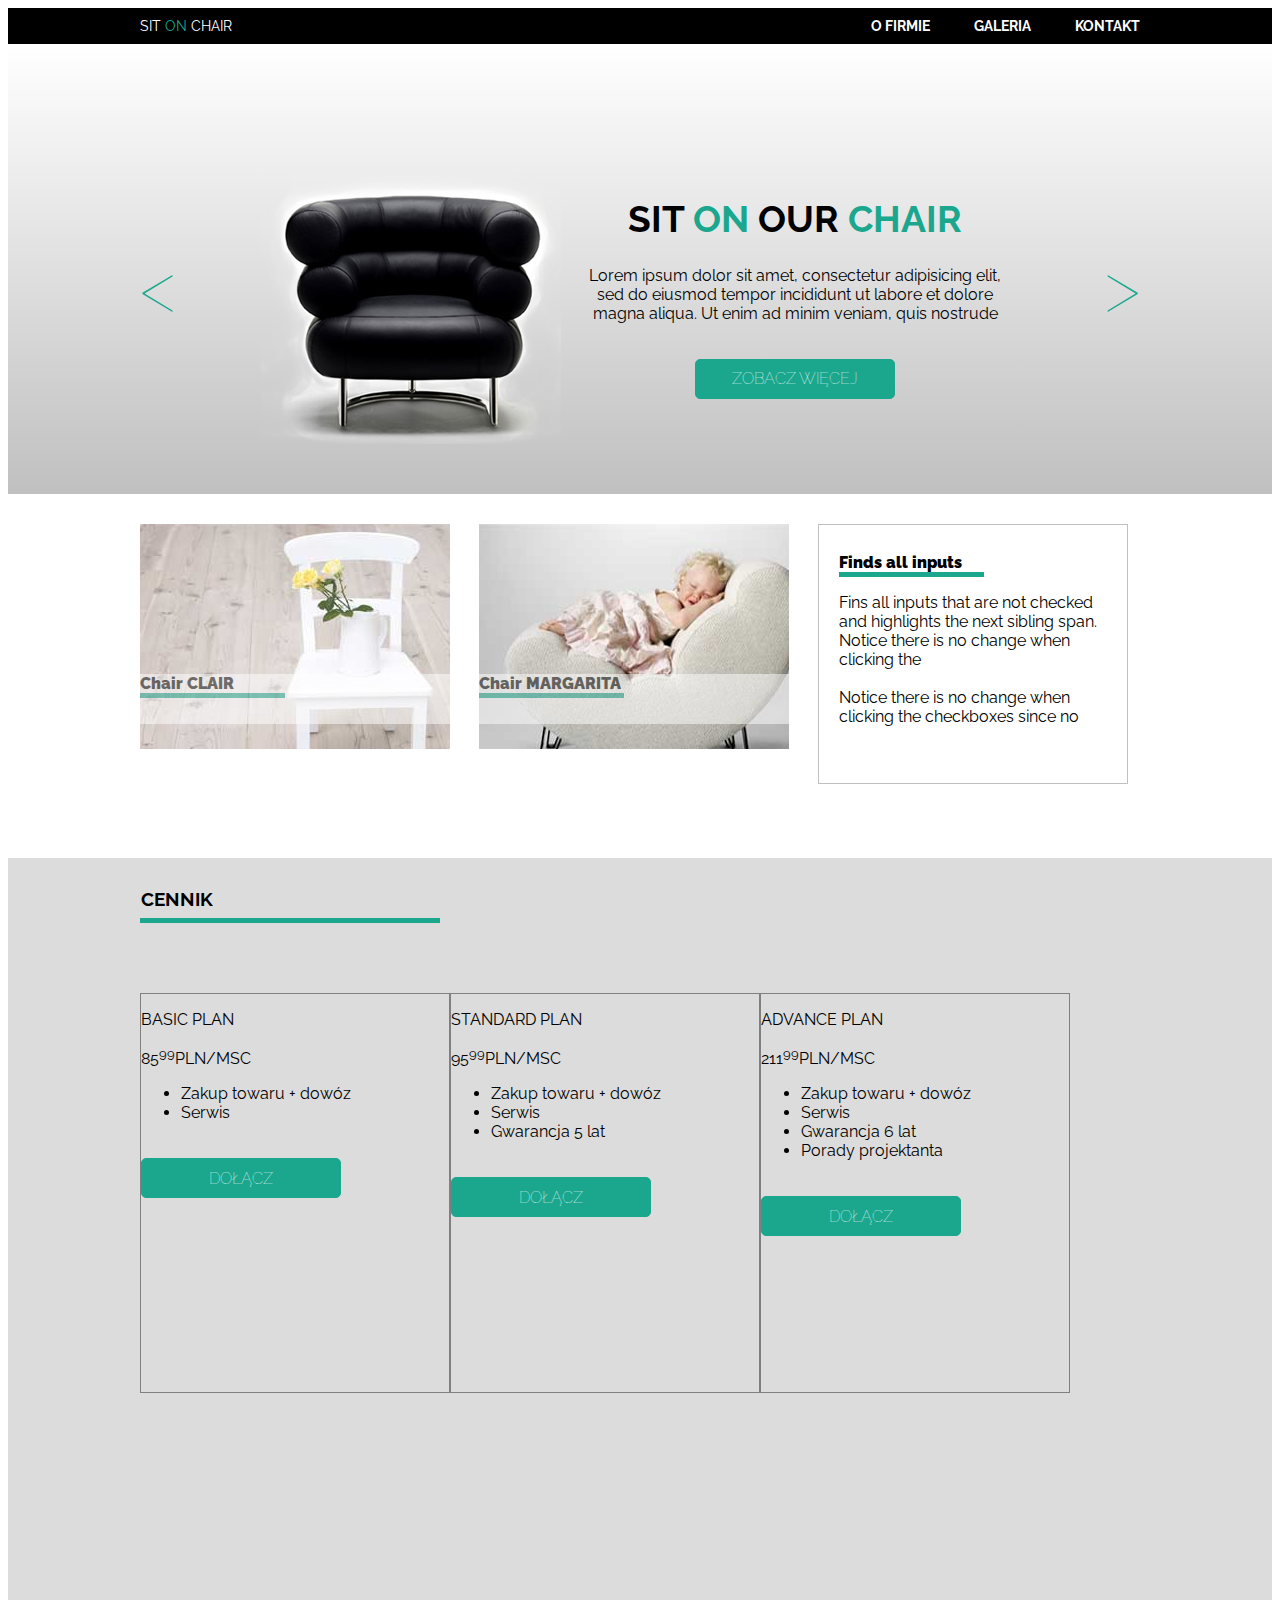
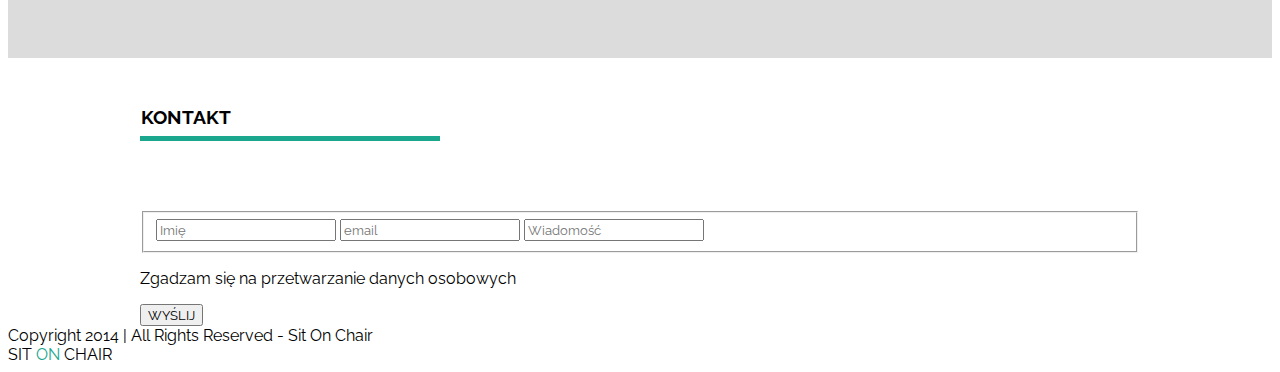
==== Sit_on_chair_template_OBOWIAZKOWE/index.html @ 3c5267e3 "polowa warsztatu" ====
<!DOCTYPE html>
<html lang="en">
<head>
  <title>SIT ON CHAIR</title>
  <meta charset="utf-8">
  <link rel="stylesheet" href="css/style.css">
  <link href="https://fonts.googleapis.com/css?family=Raleway" rel="stylesheet">
</head>
<body>
  <header>
    <div class="mainWidth">
      <div class="topLogo">SIT<span> ON</span> CHAIR</div>
      <nav class="menu">
        <div>O FIRMIE</div>
        <div>GALERIA</div>
        <div>KONTAKT</div>
    </div>
  </header>
  <section class="firstRow">
    <div class="mainWidth">
      <div id="leftArrow">&lt</div>
      <div id="blackChair"> </div>
      <div class="textBlock">
      <h1>SIT<span> ON</span> OUR<span> CHAIR</span></h1>
      <p>Lorem ipsum dolor sit amet, consectetur adipisicing elit, sed do eiusmod tempor incididunt ut labore et dolore magna aliqua. Ut enim ad minim veniam, quis nostrude</p>
      <button class="clicker">ZOBACZ WIĘCEJ</button>
      </div>
      <div class="rightArrow">&gt</div>
    </div>
  </section>
  <section class="secondRow">
    <div class="mainWidth">
      <div class="whiteChair">
        <div>
          <p>Chair CLAIR</p>
        </div>
      </div>
      <div class="child">
        <div>
          <p>Chair MARGARITA</p>
        </div>
      </div>
      <div class="textBox">
        <h2>Finds all inputs</h2>
        <p>Fins all inputs that are not checked and highlights the next sibling span. Notice there is no change when clicking the
        <br><br>
        Notice there is no change when clicking the checkboxes since no </p>
      </div>
    </div>
  </section>
  <section class="thirdRow">
    <div class="mainWidth">
      <h3>CENNIK</h3>
      <div class="plans">
        <div class="basic">
          <div class="topcircle">  </div>
          <p>BASIC PLAN</p>
          <div class="amount">85<sup>99</sup>PLN/MSC</div>
        <ul>
          <li>Zakup towaru + dowóz</li>
          <li>Serwis</li>
        </ul>
        <button class="clicker">DOŁĄCZ</button>
      </div>
    <div class="standard">
      <div class="topcircle">  </div>
      <p>STANDARD PLAN</p>
      <div class="amount">95<sup>99</sup>PLN/MSC</div>
    <ul>
      <li>Zakup towaru + dowóz</li>
      <li>Serwis</li>
      <li>Gwarancja 5 lat</li>
    </ul>
    <button class="clicker">DOŁĄCZ</button>
  </div>
  <div class="advance">
    <div class="topcircle">  </div>
    <p>ADVANCE PLAN</p>
    <div class="amount">211<sup>99</sup>PLN/MSC</div>
  <ul>
    <li>Zakup towaru + dowóz</li>
    <li>Serwis</li>
    <li>Gwarancja 6 lat</li>
    <li>Porady projektanta</li>
  </ul>
  <button class="clicker">DOŁĄCZ</button>
</div>
</div>
</div>
</section>
  <section class="fourthRow">
    <div class="mainWidth">
      <h3>KONTAKT</h3>
      <fieldset>
        <form>
          <input type="text" name="name" placeholder="Imię"/>
          <input type="text" name="email" placeholder="email"/>
          <input type="text"
          name="textarea" placeholder="Wiadomość"/>
        </form>
      </fieldset>
      <div class="redChair"> </div>
      <div class="form"> </div>
      <p>Zgadzam się na przetwarzanie danych osobowych</p>
      <button class="finalClick">WYŚLIJ</button>
    </div>
  </section>
  <footer>
    <div id="copy">Copyright 2014 | All Rights Reserved - Sit On Chair</div>
    <div id="icons">
      <div id="twitter"> </div>
      <div id="pinterest"> </div>
      <div id="vimeo"> </div>
      <div id="flicker"> </div>
    </div>
    <div id="bottomLogo">
      SIT<span> ON</span> CHAIR
    </div>
  </footer>
</body>
</html>
---- Sit_on_chair_template_OBOWIAZKOWE/css/style.css ----
*{
  font-family: "Raleway",Arial, Helvetica, sans-serif;
  box-sizing: border-box;
}
.mainWidth{
  width: 1000px;
  margin: 0 auto;
}
header{
  width: 100%;
  background-color: black;
  color: white;
  font-size: 14px;
}
.topLogo{
  display: inline-block;
  margin-top: 10px;
  margin-bottom: 10px;
}
span{
  color: rgb(26,167,142);
}
nav{
  float: right;
}
nav>div{
  display: inline-block;
  margin-top: 10px;
  margin-bottom: 10px;
  margin-left: 40px;
  font-weight: bolder;
}
nav::after{
  clear: both;
  content: '';
  display: block;
}
.firstRow{
  height: 450px;
  background: linear-gradient(white, silver);
}
#leftArrow{
  float: left;
  font-size: 4.5em;
  color: rgb(26,167,142);
  font-weight: lighter;
  margin-top: 20%;
}
#blackChair{
  background-image: url("../images/black_chair.png");
  height: 300px;
  background-repeat: no-repeat;
  width: 400px;
  display: inline-block;
  margin-top: 10%;
}
.textBlock{
  display: inline-block;
  width: 430px;
  height: 300px;
  text-align: center;
  vertical-align: 60px;
}
h1{
font-size: 2.3em;
}
.clicker{
  width: 200px;
  background-color: rgb(26,167,142);
  height: 40px;
  border: 1px solid rgb(26,167,142);
  border-radius: 5px;
  color: white;
  font-size: 1em;
  font-weight: lighter;
  margin-top: 20px;
}
.rightArrow{
  float: right;
  font-size: 4.5em;
  color: rgb(26,167,142);
  font-weight: lighter;
  margin-top: 20%;
}
.secondRow{
  height: 315px;
  background-color: white;
  margin-top: 30px;
}
.whiteChair{
  background-image: url("../images/box1_img.jpg");
  height: 300px;
  width: 31%;
  background-repeat: no-repeat;
  display: inline-block;
}
.whiteChair div{
  width: 100%;
  height: 50px;
  background-color: white;
  opacity: 0.5;
  margin-top:150px;
}
.whiteChair p{
  font-weight: 900;
  border-bottom: 5px solid rgb(26,167,142);
  width: 145px;
}
.child{
  background-image: url("../images/box2_img.jpg");
  height: 300px;
  width: 31%;
  background-repeat: no-repeat;
  display: inline-block;
  margin-left: 25px;
}
.child div{
  width: 100%;
  height: 50px;
  background-color: white;
  opacity: 0.5;
  margin-top: 150px;
}
.child p{
  font-weight: 900;
  border-bottom: 5px solid rgb(26,167,142);
  width: 145px;
}
.textBox{
  height: 260px;
  width: 31%;
  display: inline-block;
  border: 1px solid silver;
  margin-left: 25px;
  vertical-align: top;
  padding: 15px 15px 15px 20px;
}
.textBox h2{
  font-size: 1em;
  font-weight: 900;
  border-bottom: 5px solid rgb(26,167,142);
  width: 145px;
}
.thirdRow{
  width: 100%;
  background-color: rgba(80, 80, 80, 0.2);
  height: 800px;
}
h3{
  width: 30%;;
  border-bottom: 5px solid rgb(26,167,142);
  height: 30px;
  padding: 30px 1px;
  margin-bottom: 70px;
}
.basic{
  display: inline-block;
  float: left;
  height: 400px;
  width: 31%;
  border: 1px solid grey;
  margin: 0;
}
.standard{
  float: left;
  height: 400px;
  width: 31%;
  border: 1px solid grey;
  margin: 0;
}
.advance{
  float: left;
  height: 400px;
  width: 31%;
  border: 1px solid grey;
  margin: 0;
}
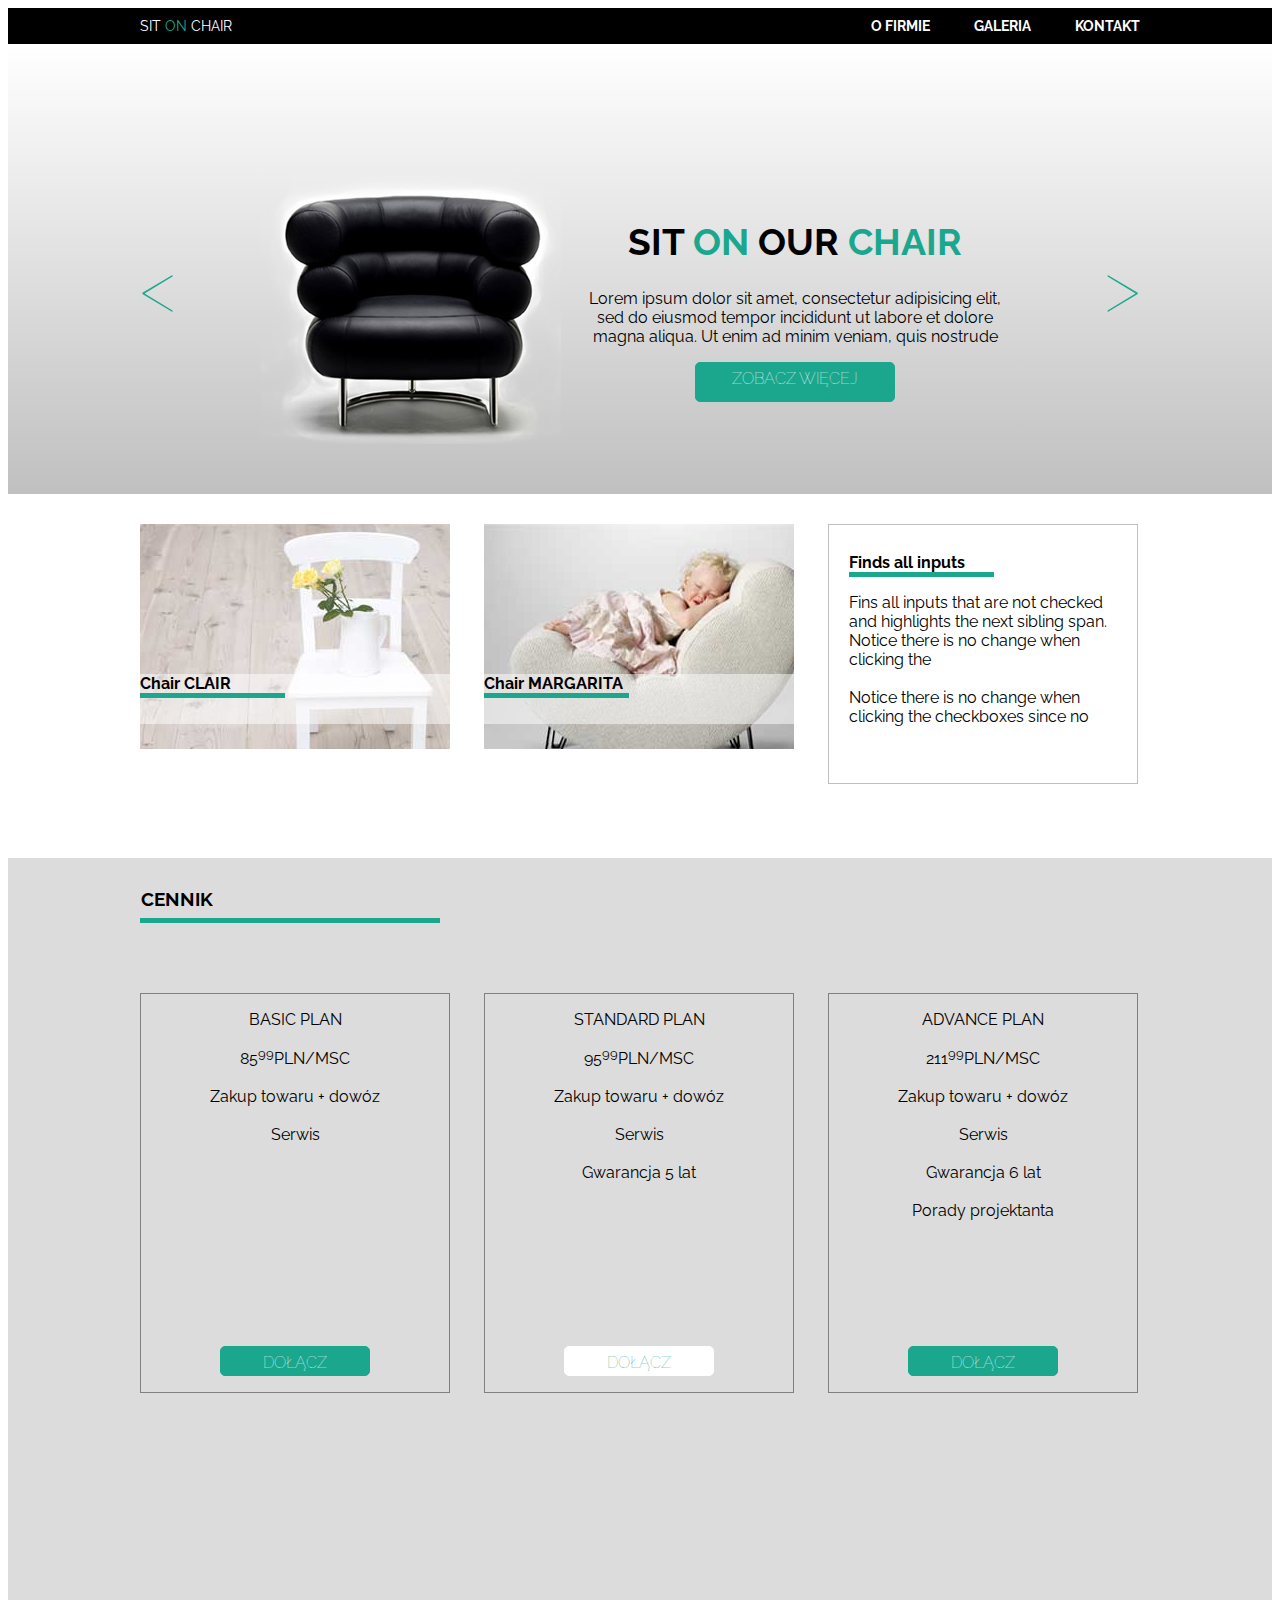
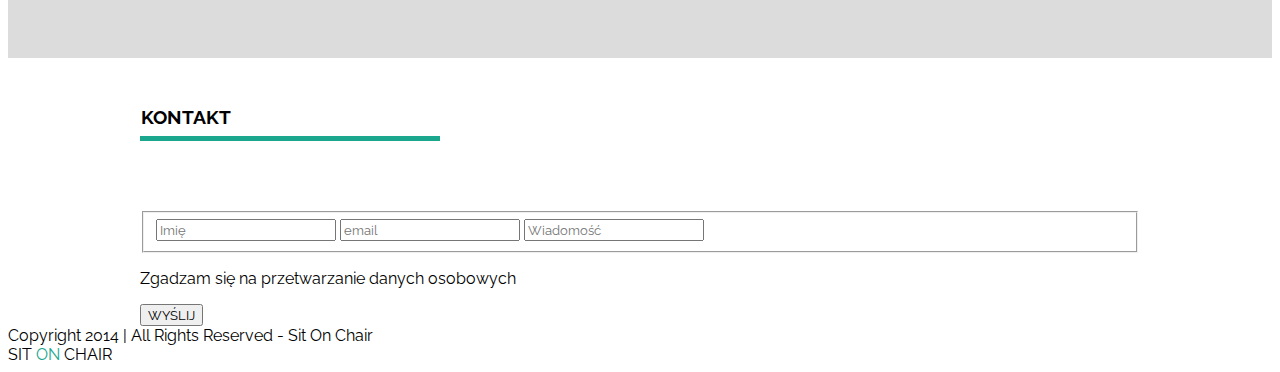
==== commit 2366c438: "styluje plany cennika" ====
--- a/Sit_on_chair_template_OBOWIAZKOWE/index.html
+++ b/Sit_on_chair_template_OBOWIAZKOWE/index.html
@@ -4,7 +4,7 @@
   <title>SIT ON CHAIR</title>
   <meta charset="utf-8">
   <link rel="stylesheet" href="css/style.css">
-  <link href="https://fonts.googleapis.com/css?family=Raleway" rel="stylesheet">
+  <link href="https://fonts.googleapis.com/css?family=Open+Sans:300,300i,400,400i,600,600i,700,700i,800,800i|Raleway:100,100i,200,200i,300,300i,400,400i,500,500i,600,600i,700,700i,800,800i,900,900i&amp;subset=latin-ext" rel="stylesheet">
 </head>
 <body>
   <header>
@@ -23,7 +23,7 @@
       <div class="textBlock">
       <h1>SIT<span> ON</span> OUR<span> CHAIR</span></h1>
       <p>Lorem ipsum dolor sit amet, consectetur adipisicing elit, sed do eiusmod tempor incididunt ut labore et dolore magna aliqua. Ut enim ad minim veniam, quis nostrude</p>
-      <button class="clicker">ZOBACZ WIĘCEJ</button>
+      <div class="clicker">ZOBACZ WIĘCEJ</div>
       </div>
       <div class="rightArrow">&gt</div>
     </div>
@@ -60,7 +60,7 @@
           <li>Zakup towaru + dowóz</li>
           <li>Serwis</li>
         </ul>
-        <button class="clicker">DOŁĄCZ</button>
+        <div class="clicker2">DOŁĄCZ</div>
       </div>
     <div class="standard">
       <div class="topcircle">  </div>
@@ -71,7 +71,7 @@
       <li>Serwis</li>
       <li>Gwarancja 5 lat</li>
     </ul>
-    <button class="clicker">DOŁĄCZ</button>
+    <div class="clicker3">DOŁĄCZ</div>
   </div>
   <div class="advance">
     <div class="topcircle">  </div>
@@ -83,7 +83,7 @@
     <li>Gwarancja 6 lat</li>
     <li>Porady projektanta</li>
   </ul>
-  <button class="clicker">DOŁĄCZ</button>
+  <div class="clicker2">DOŁĄCZ</div>
 </div>
 </div>
 </div>
--- a/Sit_on_chair_template_OBOWIAZKOWE/css/style.css
+++ b/Sit_on_chair_template_OBOWIAZKOWE/css/style.css
@@ -73,7 +73,8 @@
   color: white;
   font-size: 1em;
   font-weight: lighter;
-  margin-top: 20px;
+  margin: auto;
+  line-height: 2em;
 }
 .rightArrow{
   float: right;
@@ -93,16 +94,16 @@
   width: 31%;
   background-repeat: no-repeat;
   display: inline-block;
+  vertical-align: top;
 }
 .whiteChair div{
   width: 100%;
   height: 50px;
-  background-color: white;
-  opacity: 0.5;
+  background-color: rgba(255, 255, 255, 0.5);
   margin-top:150px;
 }
 .whiteChair p{
-  font-weight: 900;
+  font-weight: 700;
   border-bottom: 5px solid rgb(26,167,142);
   width: 145px;
 }
@@ -112,17 +113,16 @@
   width: 31%;
   background-repeat: no-repeat;
   display: inline-block;
-  margin-left: 25px;
+  margin-left: 3%;
 }
 .child div{
   width: 100%;
   height: 50px;
-  background-color: white;
-  opacity: 0.5;
+  background-color: rgba(255, 255, 255, 0.5);
   margin-top: 150px;
 }
 .child p{
-  font-weight: 900;
+  font-weight: 700;
   border-bottom: 5px solid rgb(26,167,142);
   width: 145px;
 }
@@ -131,13 +131,13 @@
   width: 31%;
   display: inline-block;
   border: 1px solid silver;
-  margin-left: 25px;
+  margin-left: 3%;
   vertical-align: top;
   padding: 15px 15px 15px 20px;
 }
 .textBox h2{
   font-size: 1em;
-  font-weight: 900;
+  font-weight: 700;
   border-bottom: 5px solid rgb(26,167,142);
   width: 145px;
 }
@@ -153,25 +153,67 @@
   padding: 30px 1px;
   margin-bottom: 70px;
 }
+ul{
+  padding-left: 0;
+
+}
+ul, li{
+  list-style: none;
+  text-align: center;
+  height: 19px;
+  margin-top: 19px;
+  margin-bottom: 19px;
+}
 .basic{
   display: inline-block;
-  float: left;
   height: 400px;
   width: 31%;
   border: 1px solid grey;
-  margin: 0;
+  margin-right: 3%;
+  text-align: center;
 }
 .standard{
-  float: left;
+  display: inline-block;
   height: 400px;
   width: 31%;
   border: 1px solid grey;
-  margin: 0;
+  vertical-align: top;
+  margin-right: 3%;
+  text-align: center;
 }
 .advance{
-  float: left;
+  display: inline-block;
   height: 400px;
   width: 31%;
   border: 1px solid grey;
-  margin: 0;
-}
+  vertical-align: top;
+  text-align: center;
+}
+.clicker2{
+  width: 150px;
+  background-color: rgb(26,167,142);
+  height: 30px;
+  border: 1px solid rgb(26,167,142);
+  border-radius: 5px;
+  color: white;
+  font-size: 1em;
+  font-weight: lighter;
+  line-height: 2em;
+  margin-left: auto;
+  margin-right: auto;
+  margin-top: 240px;
+}
+.clicker3{
+  width: 150px;
+  background-color: white;
+  height: 30px;
+  border: 1px solid white;
+  border-radius: 5px;
+  color: rgb(26,167,142);
+  font-size: 1em;
+  font-weight: lighter;
+  line-height: 2em;
+  margin-left: auto;
+  margin-right: auto;
+  margin-top: 240px;
+}
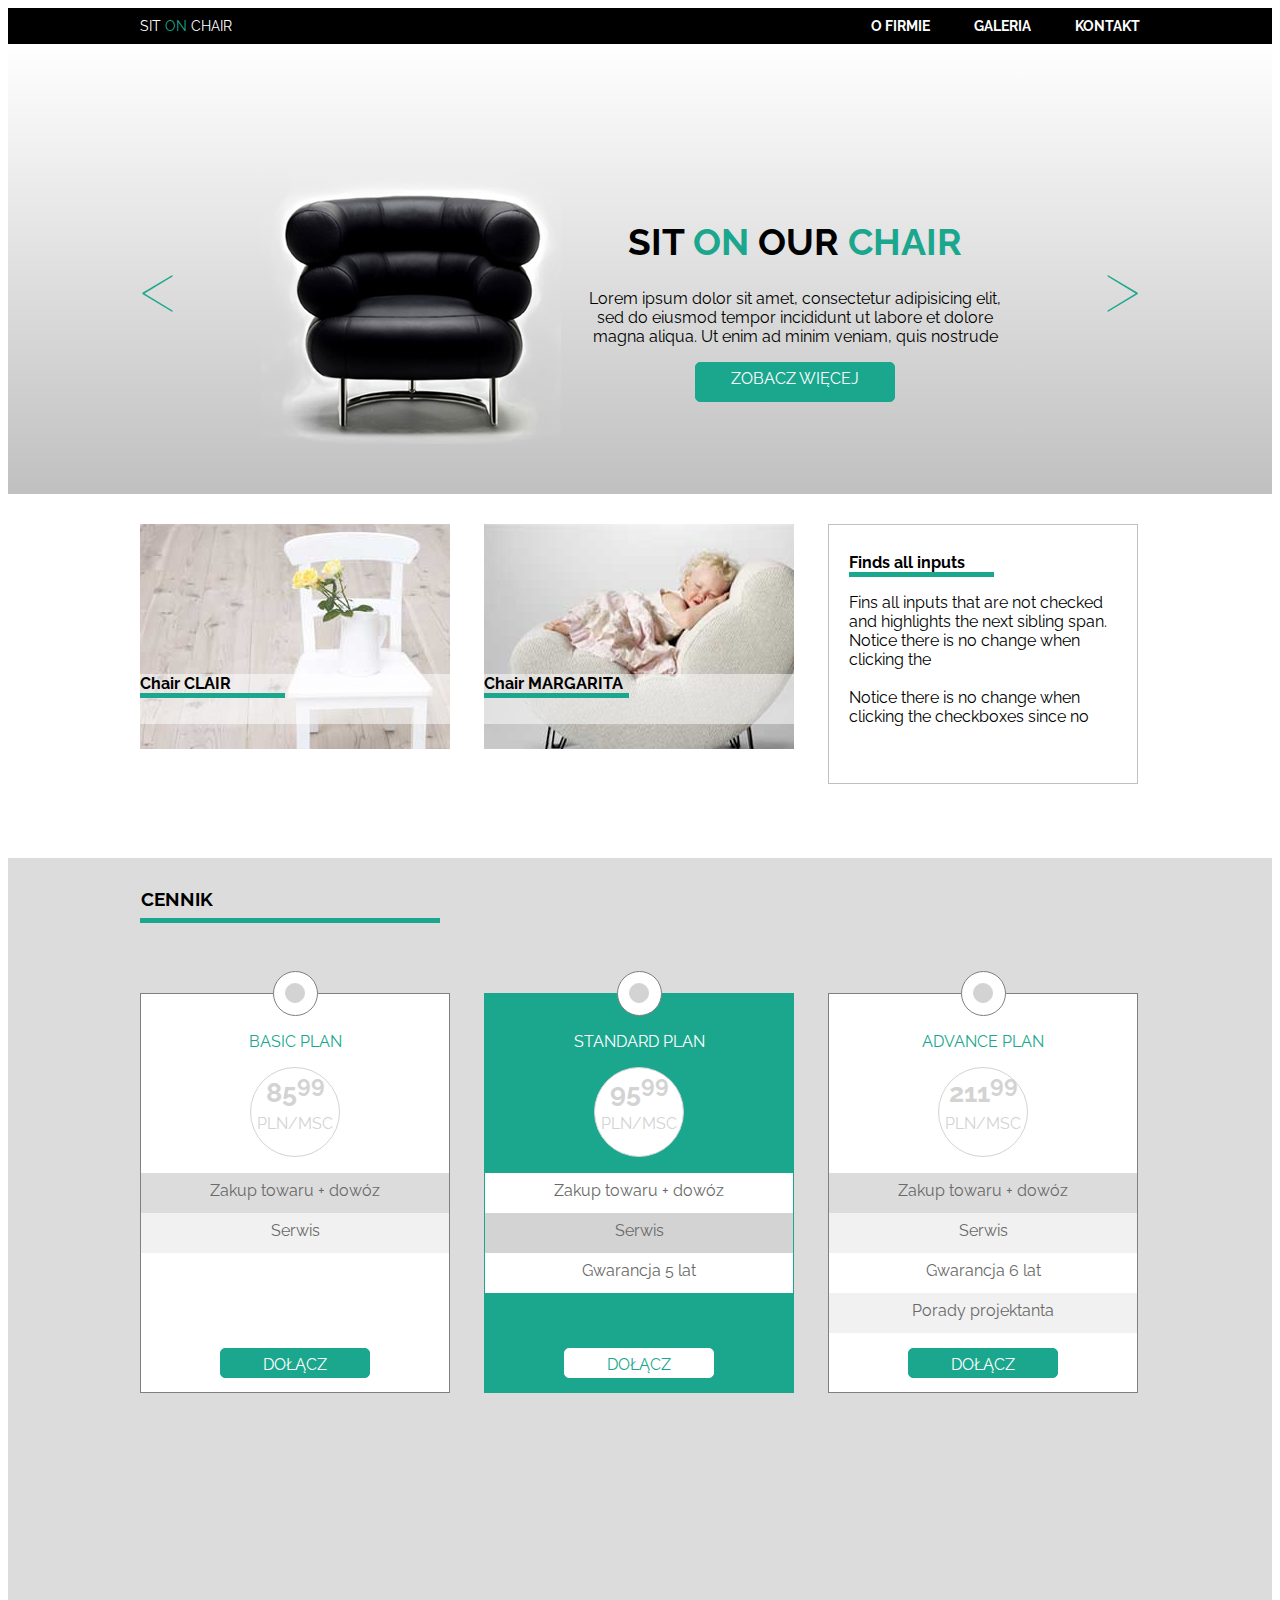
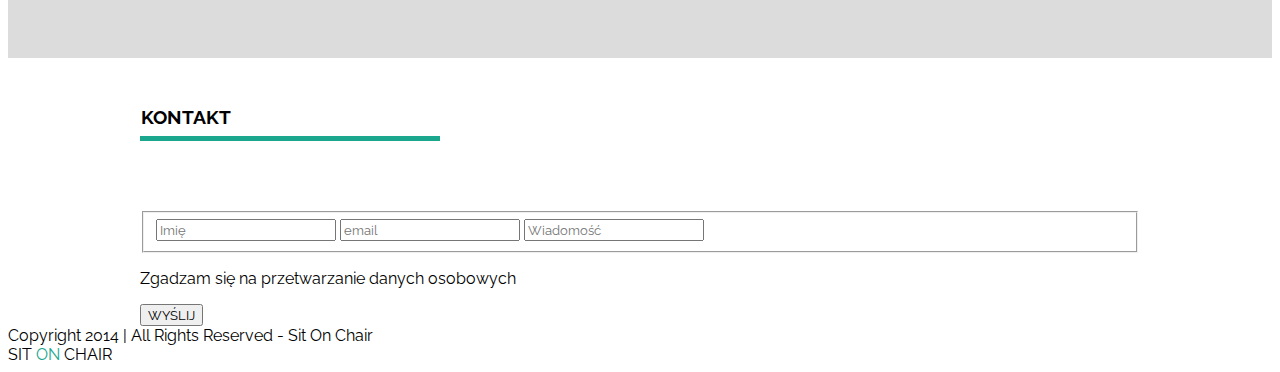
==== commit 66c10a0a: "skonczylem cennik" ====
--- a/Sit_on_chair_template_OBOWIAZKOWE/index.html
+++ b/Sit_on_chair_template_OBOWIAZKOWE/index.html
@@ -53,9 +53,9 @@
       <h3>CENNIK</h3>
       <div class="plans">
         <div class="basic">
-          <div class="topcircle">  </div>
+          <div class="topcircle"><p> </p></div>
           <p>BASIC PLAN</p>
-          <div class="amount">85<sup>99</sup>PLN/MSC</div>
+          <div class="amount">85<sup>99</sup><br>PLN/MSC</div>
         <ul>
           <li>Zakup towaru + dowóz</li>
           <li>Serwis</li>
@@ -63,9 +63,9 @@
         <div class="clicker2">DOŁĄCZ</div>
       </div>
     <div class="standard">
-      <div class="topcircle">  </div>
+      <div class="topcircle"><p> </p></div>
       <p>STANDARD PLAN</p>
-      <div class="amount">95<sup>99</sup>PLN/MSC</div>
+      <div class="amount">95<sup>99</sup><br>PLN/MSC</div>
     <ul>
       <li>Zakup towaru + dowóz</li>
       <li>Serwis</li>
@@ -74,9 +74,9 @@
     <div class="clicker3">DOŁĄCZ</div>
   </div>
   <div class="advance">
-    <div class="topcircle">  </div>
+    <div class="topcircle"><p> </p></div>
     <p>ADVANCE PLAN</p>
-    <div class="amount">211<sup>99</sup>PLN/MSC</div>
+    <div class="amount">211<sup>99</sup><br>PLN/MSC</div>
   <ul>
     <li>Zakup towaru + dowóz</li>
     <li>Serwis</li>
--- a/Sit_on_chair_template_OBOWIAZKOWE/css/style.css
+++ b/Sit_on_chair_template_OBOWIAZKOWE/css/style.css
@@ -72,7 +72,7 @@
   border-radius: 5px;
   color: white;
   font-size: 1em;
-  font-weight: lighter;
+  font-weight: normal;
   margin: auto;
   line-height: 2em;
 }
@@ -160,9 +160,23 @@
 ul, li{
   list-style: none;
   text-align: center;
-  height: 19px;
-  margin-top: 19px;
-  margin-bottom: 19px;
+  height: 40px;
+  line-height: 2.2em;
+}
+ul, li:first-child{
+  background-color: rgb(220, 220, 220);
+}
+ul, li:nth-child(2n+2){
+  background-color: rgba(220, 220, 220, 0.4);
+}
+.basic p{
+  color: rgb(26,167,142);
+}
+.standard p{
+  color: rgb(255,255,255);
+}
+.advance p{
+  color: rgb(26,167,142);
 }
 .basic{
   display: inline-block;
@@ -171,23 +185,35 @@
   border: 1px solid grey;
   margin-right: 3%;
   text-align: center;
+  background-color: rgb(255,255,255);
+  color: rgb(105, 105, 105);
 }
 .standard{
   display: inline-block;
   height: 400px;
   width: 31%;
+  border: 1px solid rgb(26,167,142);
+  vertical-align: top;
+  margin-right: 3%;
+  text-align: center;
+  background-color: rgb(26,167,142);
+  color: rgb(105, 105, 105);
+}
+.standard li:nth-last-child(2n+1){
+  background-color: rgb(255, 255, 255);
+}
+.standard li:nth-child(2n){
+  background-color: rgb(211, 211, 211);
+}
+.advance{
+  display: inline-block;
+  height: 400px;
+  width: 31%;
   border: 1px solid grey;
   vertical-align: top;
-  margin-right: 3%;
-  text-align: center;
-}
-.advance{
-  display: inline-block;
-  height: 400px;
-  width: 31%;
-  border: 1px solid grey;
-  vertical-align: top;
-  text-align: center;
+  text-align: center;
+  background-color: rgb(255,255, 255);
+    color: rgb(105, 105, 105);
 }
 .clicker2{
   width: 150px;
@@ -197,11 +223,11 @@
   border-radius: 5px;
   color: white;
   font-size: 1em;
-  font-weight: lighter;
-  line-height: 2em;
-  margin-left: auto;
-  margin-right: auto;
-  margin-top: 240px;
+  font-weight: normal;
+  line-height: 2em;
+  margin-left: auto;
+  margin-right: auto;
+  margin-top: 135px;
 }
 .clicker3{
   width: 150px;
@@ -211,9 +237,43 @@
   border-radius: 5px;
   color: rgb(26,167,142);
   font-size: 1em;
-  font-weight: lighter;
-  line-height: 2em;
-  margin-left: auto;
-  margin-right: auto;
-  margin-top: 240px;
-}
+  font-weight: normal;
+  line-height: 2em;
+  margin-left: auto;
+  margin-right: auto;
+  margin-top: 135px;
+}
+.topcircle{
+  width: 45px;
+  height: 45px;
+  background-color: white;
+  border: 1px solid grey;
+  border-radius: 50%;
+  margin-left: auto;
+  margin-right: auto;
+  margin-top: -22.5px;
+}
+.topcircle p{
+  width: 20px;
+  height: 20px;
+  border: 1px solid lightgrey;
+  border-radius: 50%;
+  background-color: lightgrey;
+  margin: auto;
+  margin-top: 11px;
+}
+.amount{
+  margin-left: auto;
+  margin-right: auto;
+  line-height: 2em;
+  width: 90px;
+  height: 90px;
+  background-color: white;
+  border: 1px solid lightgrey;
+  border-radius: 50%;
+  color: lightgrey;
+}
+.amount::first-line{
+  font-size: 1.7em;
+  font-weight: bold;
+}
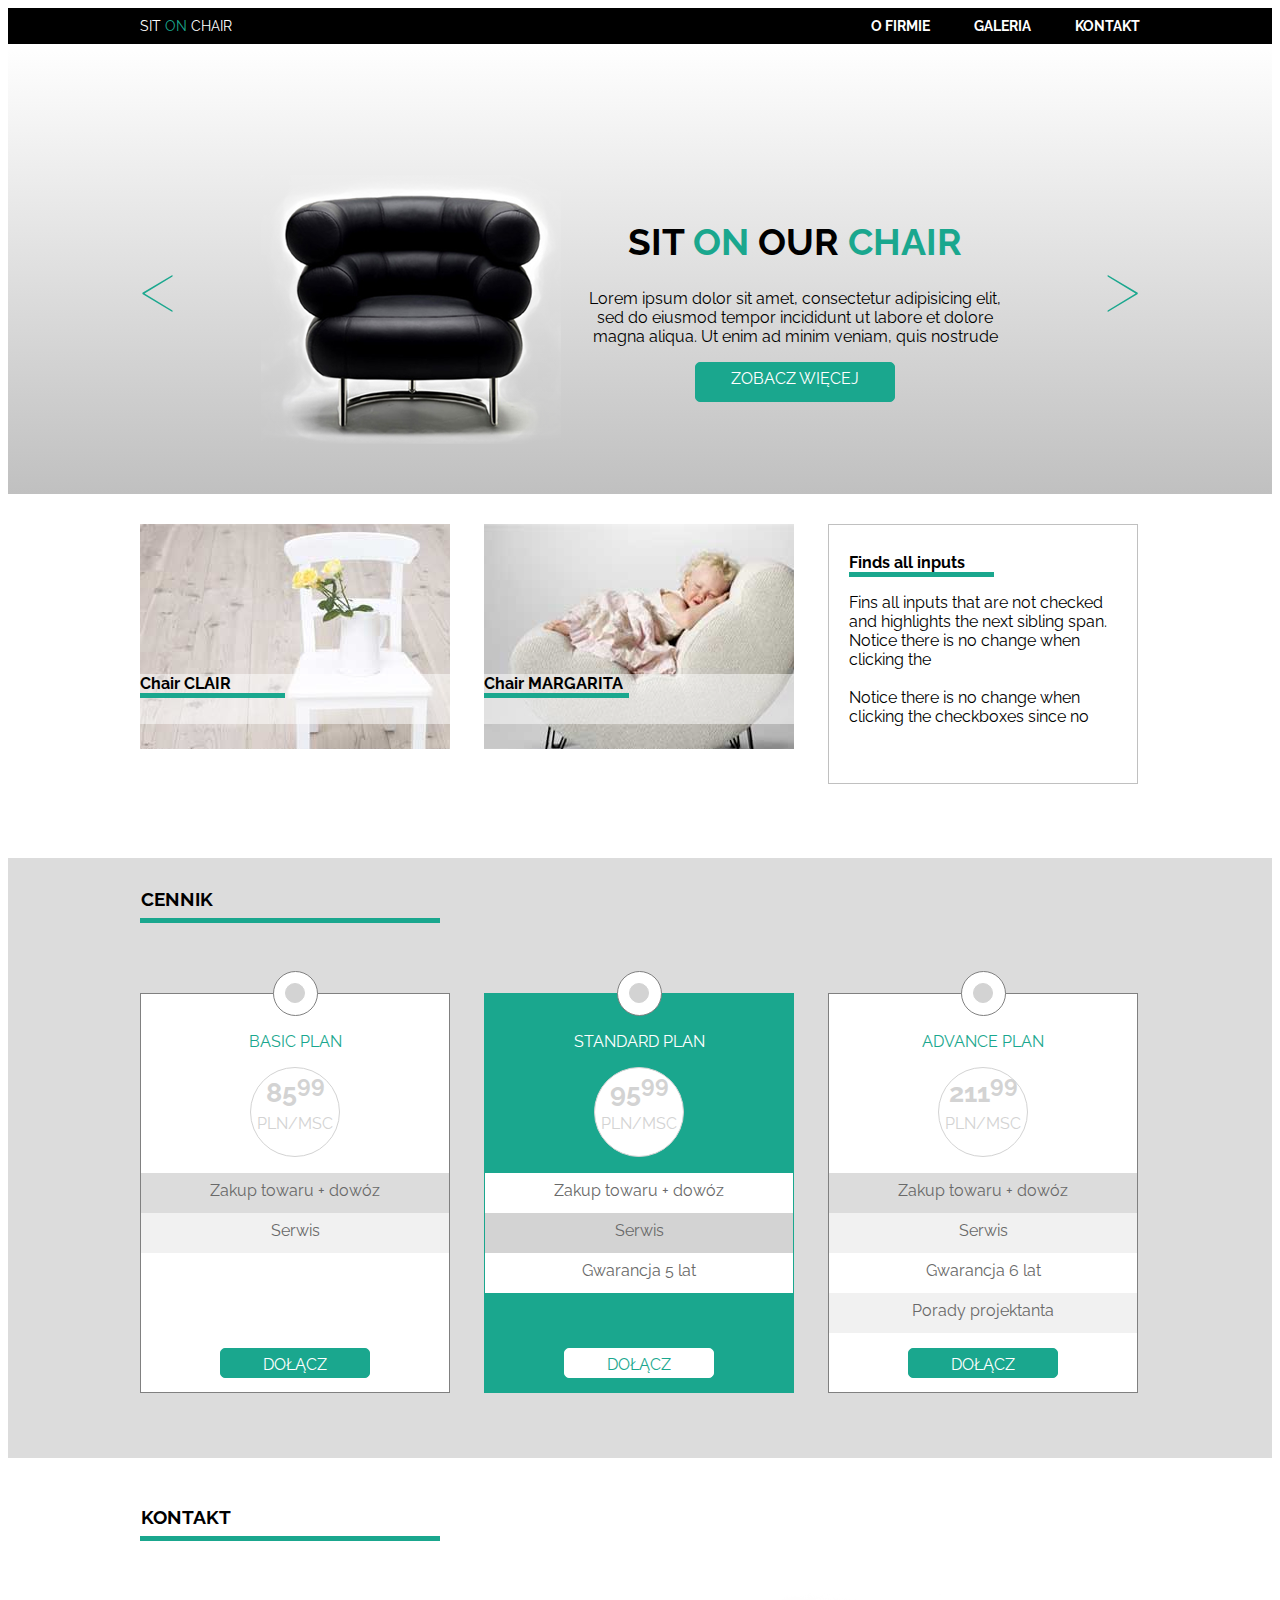
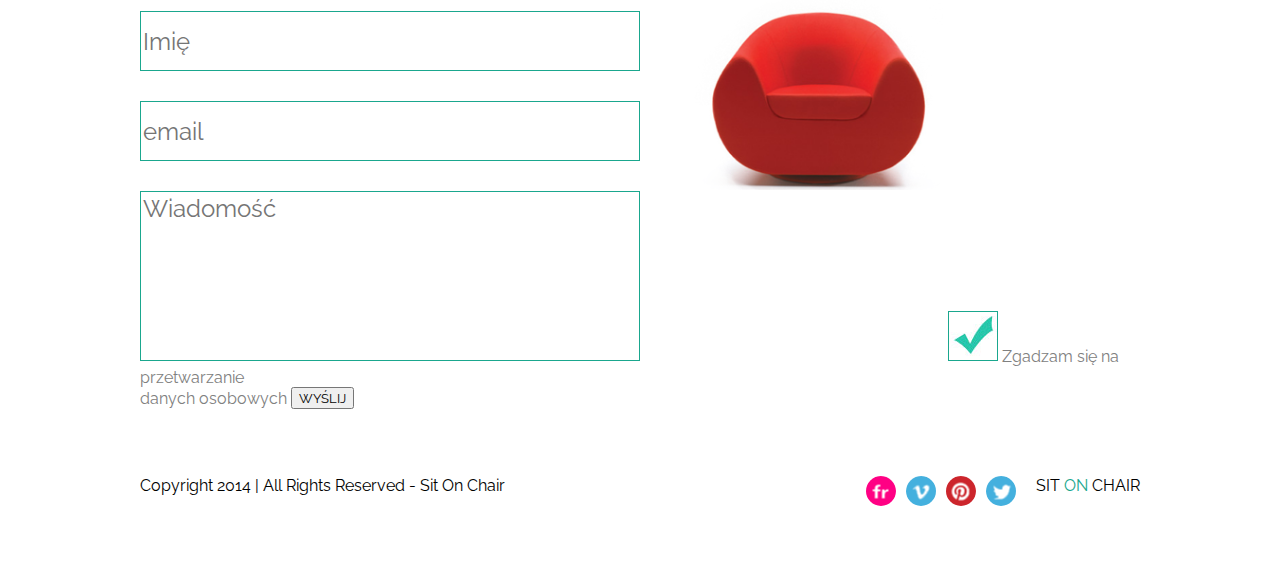
==== commit 697bef74: "prawie cały warsztat zrobiony, problem z checkiem formularza" ====
--- a/Sit_on_chair_template_OBOWIAZKOWE/index.html
+++ b/Sit_on_chair_template_OBOWIAZKOWE/index.html
@@ -91,31 +91,32 @@
   <section class="fourthRow">
     <div class="mainWidth">
       <h3>KONTAKT</h3>
-      <fieldset>
         <form>
           <input type="text" name="name" placeholder="Imię"/>
           <input type="text" name="email" placeholder="email"/>
-          <input type="text"
-          name="textarea" placeholder="Wiadomość"/>
+          <textarea
+          resize=none placeholder="Wiadomość"></textarea>
         </form>
-      </fieldset>
       <div class="redChair"> </div>
-      <div class="form"> </div>
-      <p>Zgadzam się na przetwarzanie danych osobowych</p>
+      <div class="form1"> </div>
+      <p id="clause">Zgadzam się na przetwarzanie<br> danych osobowych</p>
       <button class="finalClick">WYŚLIJ</button>
     </div>
   </section>
   <footer>
+    <div class="mainWidth">
     <div id="copy">Copyright 2014 | All Rights Reserved - Sit On Chair</div>
+    <div id="bottomLogo">
+      SIT<span> ON</span> CHAIR
+    </div>
     <div id="icons">
       <div id="twitter"> </div>
       <div id="pinterest"> </div>
       <div id="vimeo"> </div>
       <div id="flicker"> </div>
     </div>
-    <div id="bottomLogo">
-      SIT<span> ON</span> CHAIR
-    </div>
+
+  </div>
   </footer>
 </body>
 </html>
--- a/Sit_on_chair_template_OBOWIAZKOWE/css/style.css
+++ b/Sit_on_chair_template_OBOWIAZKOWE/css/style.css
@@ -144,7 +144,7 @@
 .thirdRow{
   width: 100%;
   background-color: rgba(80, 80, 80, 0.2);
-  height: 800px;
+  height: 600px;
 }
 h3{
   width: 30%;;
@@ -277,3 +277,128 @@
   font-size: 1.7em;
   font-weight: bold;
 }
+.fourthRow{
+  height: 600px;
+}
+form{
+  width: 50%;
+  margin: 0;
+  display: inline-block;
+}
+input{
+  display: inline-block;
+  height: 60px;
+  width: 100%;
+  border: 1px solid rgb(26,167,142);
+  margin: 0 auto;
+  margin-bottom: 30px;
+  font-size: 1.5em;
+}
+webkit-input-placeholder{
+  color: lightgrey;
+  margin-left: 10px;
+}
+textarea{
+
+  border: 1px solid rgb(26,167,142);
+  resize: none;
+  width: 100%;
+  height: 170px;
+  font-size: 1.5em;
+  margin-right: 0 auto;
+}
+.redChair{
+  background-image: url("../images/red_chair.png");
+  height: 200px;
+  width: 25%;
+  background-repeat: no-repeat;
+  background-size: contain;
+  vertical-align: top;
+  margin-top: -20px;
+  margin-left: 50px;
+  display: inline-block;
+}
+.form1{
+  background-image: url("../images/form_ok.jpg");
+  height: 50px;
+  width: 50px;
+  background-color: white;
+  background-position: center;
+  background-repeat: no-repeat;
+  border: 1px solid rgb(26,167,142);
+  display: inline-block;
+  margin-left: 0;
+}
+footer{
+  margin-bottom: 100px;
+}
+#clause{
+  color: grey;
+  font-size: 1em;
+  vertical-align: middle;
+  width: 40%;
+  margin: 0;
+  display: inline;
+}
+#copy{
+    float: left;
+}
+#copy::after{
+  clear: left;
+  content: '';
+  display: block;
+}
+  #bottomLogo{
+    float: right;
+    margin: 0;
+    vertical-align: top;
+  }
+}
+#icons{
+  margin-right: auto;
+}
+#twitter{
+  float: right;
+  margin-left: 10px;
+  margin-right: 20px;
+  background-image: url("../images/twitter.png");
+  background-position: center;
+  background-repeat: no-repeat;
+  width: 30px;
+  height: 30px;
+  border-radius: 50%;
+}
+#pinterest{
+  margin-left: 10px;
+  float: right;
+  background-image: url("../images/pinterest.png");
+  background-position: center;
+  background-repeat: no-repeat;
+  width: 30px;
+  height: 30px;
+  border-radius: 50%;
+}
+#vimeo{
+  margin-left: 10px;
+  float: right;
+  background-image: url("../images/vimeo.png");
+  background-position: center;
+  background-repeat: no-repeat;
+  width: 30px;
+  height: 30px;
+  border-radius: 50%;
+}
+#flicker{
+  float: right;
+  background-image: url("../images/flickr.png");
+  background-position: center;
+  background-repeat: no-repeat;
+  width: 30px;
+  height: 30px;
+  border-radius: 50%;
+}
+#flicker::after{
+  clear: right;
+  display: block;
+  content: '';
+}
